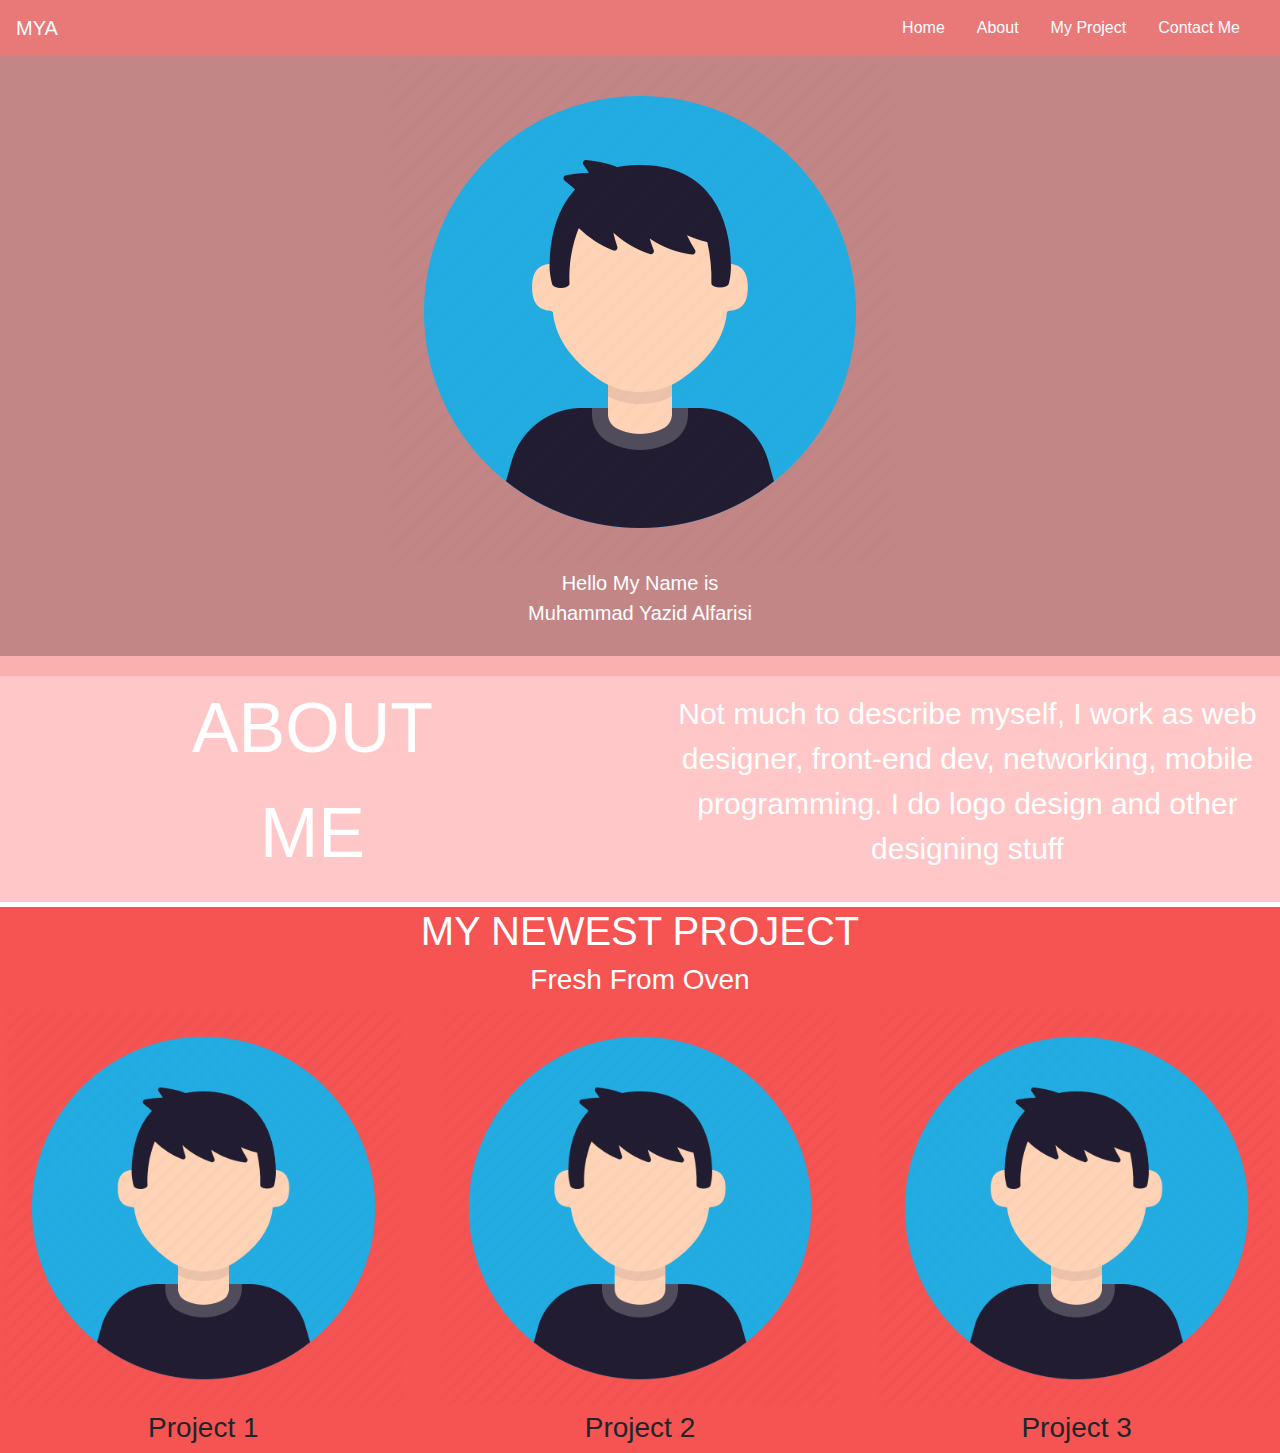
==== index.html @ e395c61f "deploy1" ====
<!DOCTYPE html>
<html lang="en">
  <head>
    <meta charset="UTF-8" />
    <meta name="viewport" content="width=device-width, initial-scale=1.0" />
    <meta http-equiv="X-UA-Compatible" content="ie=edge" />
    <title>Document</title>
  </head>
  <body>
    <link rel="stylesheet" href="./bootstrap/css/bootstrap.css" />

    <link rel="stylesheet" type="text/css" href="style.css" />

    <script type="text/javascript" src="./jquery-3.3.1.min.js"></script>

    <script type="text/javascript" src="./bootstrap/js/bootstrap.js"></script>

    <!-- ---------------------------------NAVBAR--------------------------------------- -->
    <nav class="navbar navbar-expand-md">
      <a class="navbar-brand" href="#">MYA</a>
      <button
        class="navbar-toggler navbar-dark"
        type="button"
        data-toggle="collapse"
        data-target="#main-navigation"
      >
        <span class="navbar-toggler-icon"></span>
      </button>
      <div class="collapse navbar-collapse" id="main-navigation">
        <ul class="navbar-nav">
          <li class="nav-item">
            <a class="nav-link" href="#">Home</a>
          </li>
          <li class="nav-item">
            <a class="nav-link" href="#">About</a>
          </li>
          <li class="nav-item">
            <a class="nav-link" href="#">My Project</a>
          </li>
          <li class="nav-item">
            <a class="nav-link" href="#">Contact Me</a>
          </li>
        </ul>
      </div>
    </nav>
    <!-- -----------------------------------------CONTENT----------------------------------- -->

    <header class="page-header header container-fluid">
      <div class="description">
        <div class="avatar"><img src="./1.png" alt="avatar" /></div>
        <div class="desc">
          <p>
            Hello My Name is <br />
            Muhammad Yazid Alfarisi
          </p>
        </div>
      </div>
    </header>

    <div class="divider"></div>

    <div class="row ut">
      <div class="col-sm-6 me">
        <p>ABOUT <br />ME</p>
      </div>
      <div class="col-sm-6 medesc">
        <p>
          Not much to describe myself, I work as web designer, front-end dev,
          networking, mobile programming. I do logo design and other designing
          stuff
        </p>
      </div>
    </div>

    <!-- -------------------------Project--------------------------------- -->

    <div class="features">
      <div class="newProject">
        <h1>MY NEWEST PROJECT</h1>
        <h3>Fresh From Oven</h3>
      </div>
      <div class="row">
        <div class="col-lg-4 col-md-4 col-sm-12">
          <img src="./1.png" class="img-fluid" />
          <h3 class="feature-title">Project 1</h3>
        </div>
        <div class="col-lg-4 col-md-4 col-sm-12">
          <img src="./1.png" class="img-fluid" />
          <h3 class="feature-title">Project 2</h3>
        </div>
        <div class="col-lg-4 col-md-4 col-sm-12">
          <img src="./1.png" class="img-fluid" />
          <h3 class="feature-title">Project 3</h3>
        </div>
      </div>
    </div>
  </body>
</html>
---- style.css ----
html {
  height: auto;
  width: auto;
  background: #ffffff;
}
/*--- navigation bar ---*/
.navbar {
  background: #e04040;
  opacity: 0.7;
  z-index: 3;
}
.nav-link,
.navbar-brand {
  color: #fff;
  cursor: pointer;
}
.nav-link {
  margin-right: 1em !important;
}
.nav-link:hover {
  color: #000;
}
.navbar-collapse {
  justify-content: flex-end;
}
/* ----------------------head------------------------------- */
.header {
  background-color: #c38686;
  background-size: cover;
  background-position: center;
  height: 600px;
  width: auto;
}

.avatar {
  display: flex;
  justify-content: center;
  align-items: center;
  height: 100%;
  flex-wrap: wrap;
}

.desc {
  text-align: center;
}

.description p {
  color: #fff;
  font-size: 20px;
  text-align: center;
}

.divider {
  height: 20px;
  background-color: rgba(247, 83, 83, 0.46);
}
/* --------------------------about me-------------------------- */

.ut {
  height: 40%;
  background-color: rgba(255, 180, 180, 0.75);
}

.me {
  font-size: 70px;
  color: #ffffff;
  text-align: center;
  display: flex;
  justify-content: center;
  align-items: center;
}
.medesc {
  font-size: 30px;
  color: #ffffff;
  text-align: center;
  display: flex;
  justify-content: center;
  align-items: center;
}

/* ----------------------Project------------------------------ */

.newProject {
  color: #fff;
}

.features .footer img {
  box-shadow: 1px 1px 4px rgba(0, 0, 0, 0.4);
  margin-bottom: 16px;
  height: 10%;
}

.features {
  margin-top: 5px;
  position: relative;
  text-align: center;
  background-color: #f65353;
}

/*--- footer section ---*/

.footer .form-control,
.footer input {
  border-radius: 0;
}

.footer .btn {
  background-color: #589b37;
  border: 1px solid #589b37;
  color: #fff;

  margin-top: 20px;
}

.footer .btn:hover {
  background-color: #333;
  border: 1px solid #333;
}

.footer {
  position: relative;
  background-color: #dfffce;
  text-align: center;
}

.footer-title {
  color: rgb(253, 4, 4);
  text-align: center;
  font-size: 1.3rem;
  font-weight: 700;
  margin-bottom: 20px;
  text-transform: uppercase;
}

/* --- media queries ---  */
@media (max-width: 400px) {
  .header {
    height: 435px;
  }
}
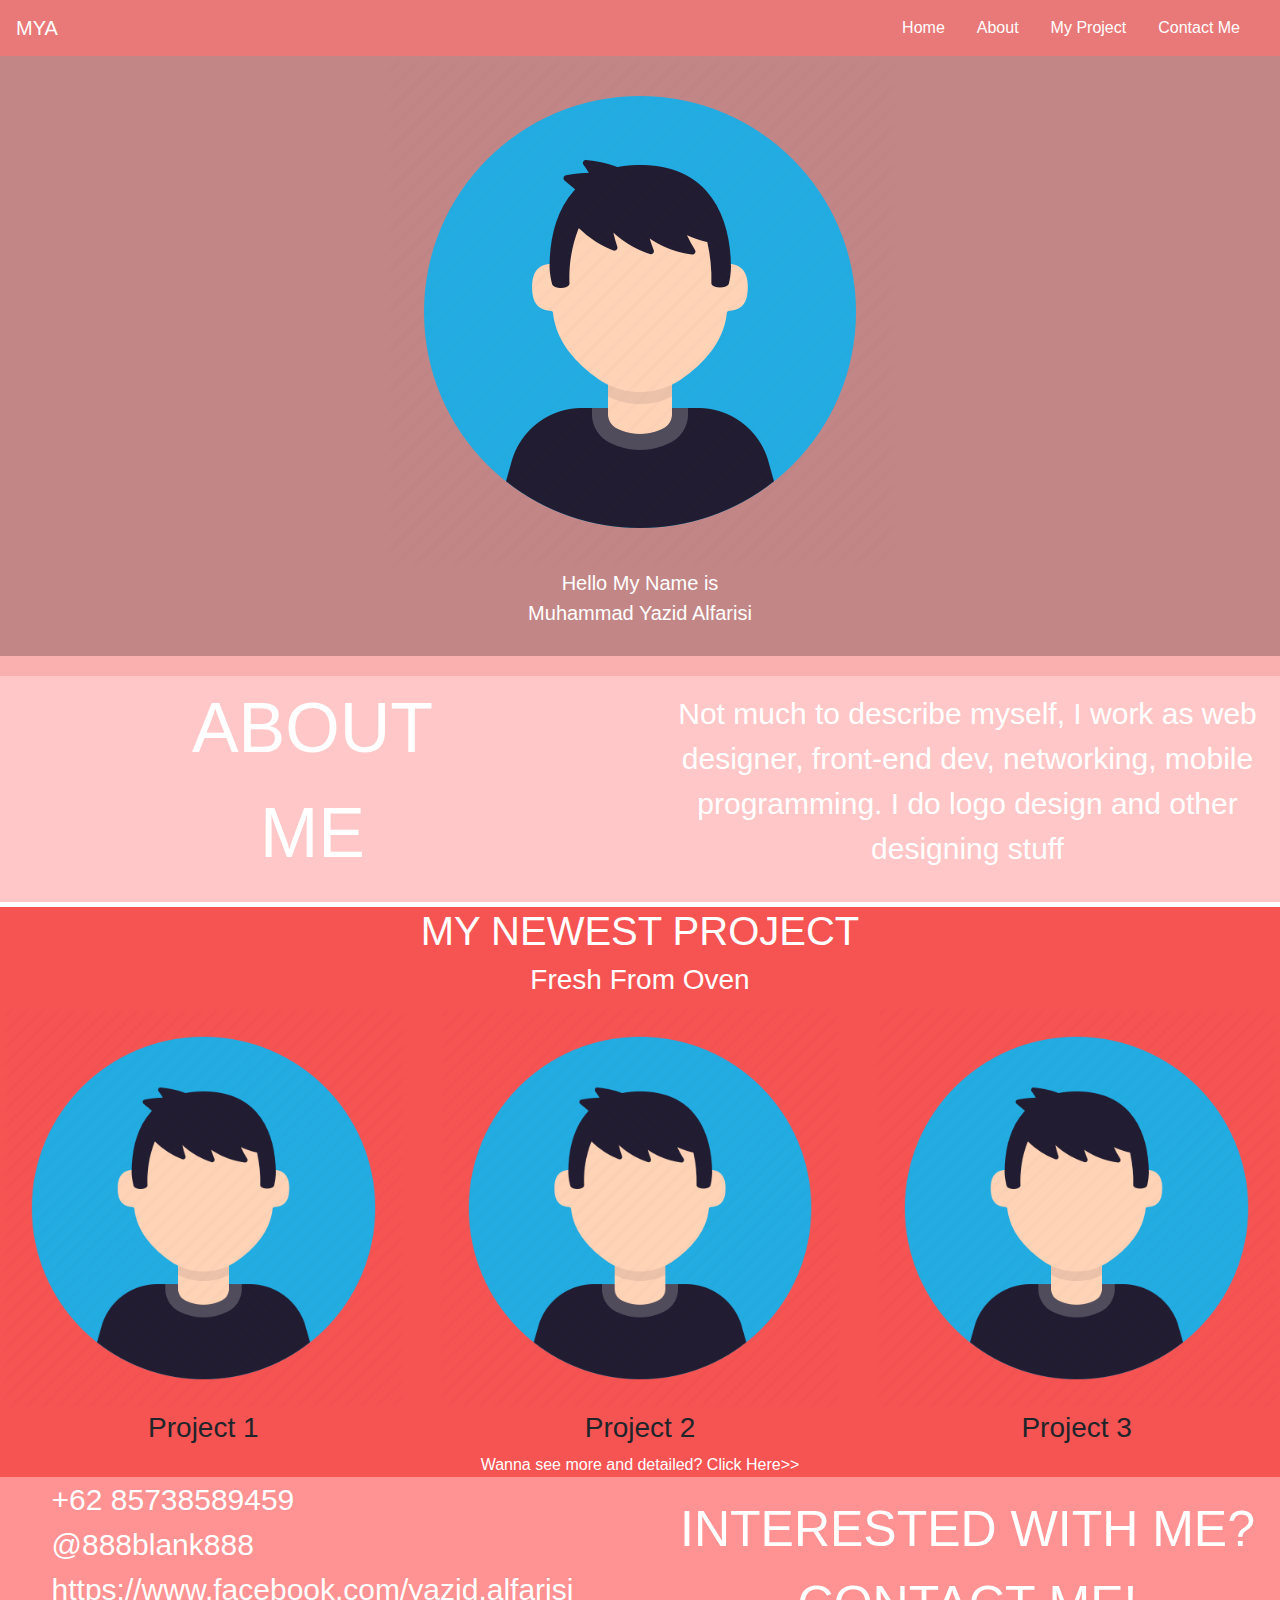
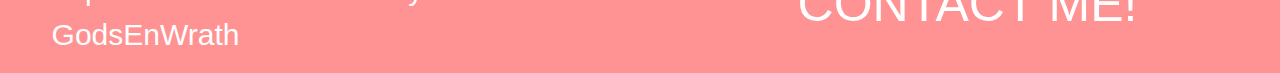
==== commit 74a60687: "deploy2" ====
--- a/index.html
+++ b/index.html
@@ -43,7 +43,7 @@
         </ul>
       </div>
     </nav>
-    <!-- -----------------------------------------CONTENT----------------------------------- -->
+    <!-- -----------------------------------------about----------------------------------- -->
 
     <header class="page-header header container-fluid">
       <div class="description">
@@ -93,6 +93,25 @@
           <h3 class="feature-title">Project 3</h3>
         </div>
       </div>
+      <div class="project">
+        <a href="./project.html" style="color: white;">
+          <p style="margin: 0;">Wanna see more and detailed? Click Here>></p></a
+        >
+      </div>
+    </div>
+    <!-- --------------------------------footer------------------------------ -->
+
+    <div class="row footer">
+      <div class="col-sm-6 foo">
+        <p>
+          +62 85738589459<br />
+          @888blank888<br />
+          https://www.facebook.com/yazid.alfarisi <br />GodsEnWrath
+        </p>
+      </div>
+      <div class="col-sm-6 ter">
+        <p>INTERESTED WITH ME?<br />CONTACT ME!</p>
+      </div>
     </div>
   </body>
 </html>
--- a/style.css
+++ b/style.css
@@ -81,7 +81,10 @@
 /* ----------------------Project------------------------------ */
 
 .newProject {
-  color: #fff;
+  color: #ffffff;
+}
+.project {
+  color: #ffffff;
 }
 
 .features .footer img {
@@ -98,38 +101,26 @@
 }
 
 /*--- footer section ---*/
-
-.footer .form-control,
-.footer input {
-  border-radius: 0;
+.footer {
+  height: 40%;
+  background-color: #ff9292;
 }
 
-.footer .btn {
-  background-color: #589b37;
-  border: 1px solid #589b37;
-  color: #fff;
-
-  margin-top: 20px;
+.foo {
+  font-size: 30px;
+  color: #ffffff;
+  text-align: left;
+  display: flex;
+  justify-content: center;
+  align-items: center;
 }
-
-.footer .btn:hover {
-  background-color: #333;
-  border: 1px solid #333;
-}
-
-.footer {
-  position: relative;
-  background-color: #dfffce;
+.ter {
+  font-size: 50px;
+  color: #ffffff;
   text-align: center;
-}
-
-.footer-title {
-  color: rgb(253, 4, 4);
-  text-align: center;
-  font-size: 1.3rem;
-  font-weight: 700;
-  margin-bottom: 20px;
-  text-transform: uppercase;
+  display: flex;
+  justify-content: center;
+  align-items: center;
 }
 
 /* --- media queries ---  */
